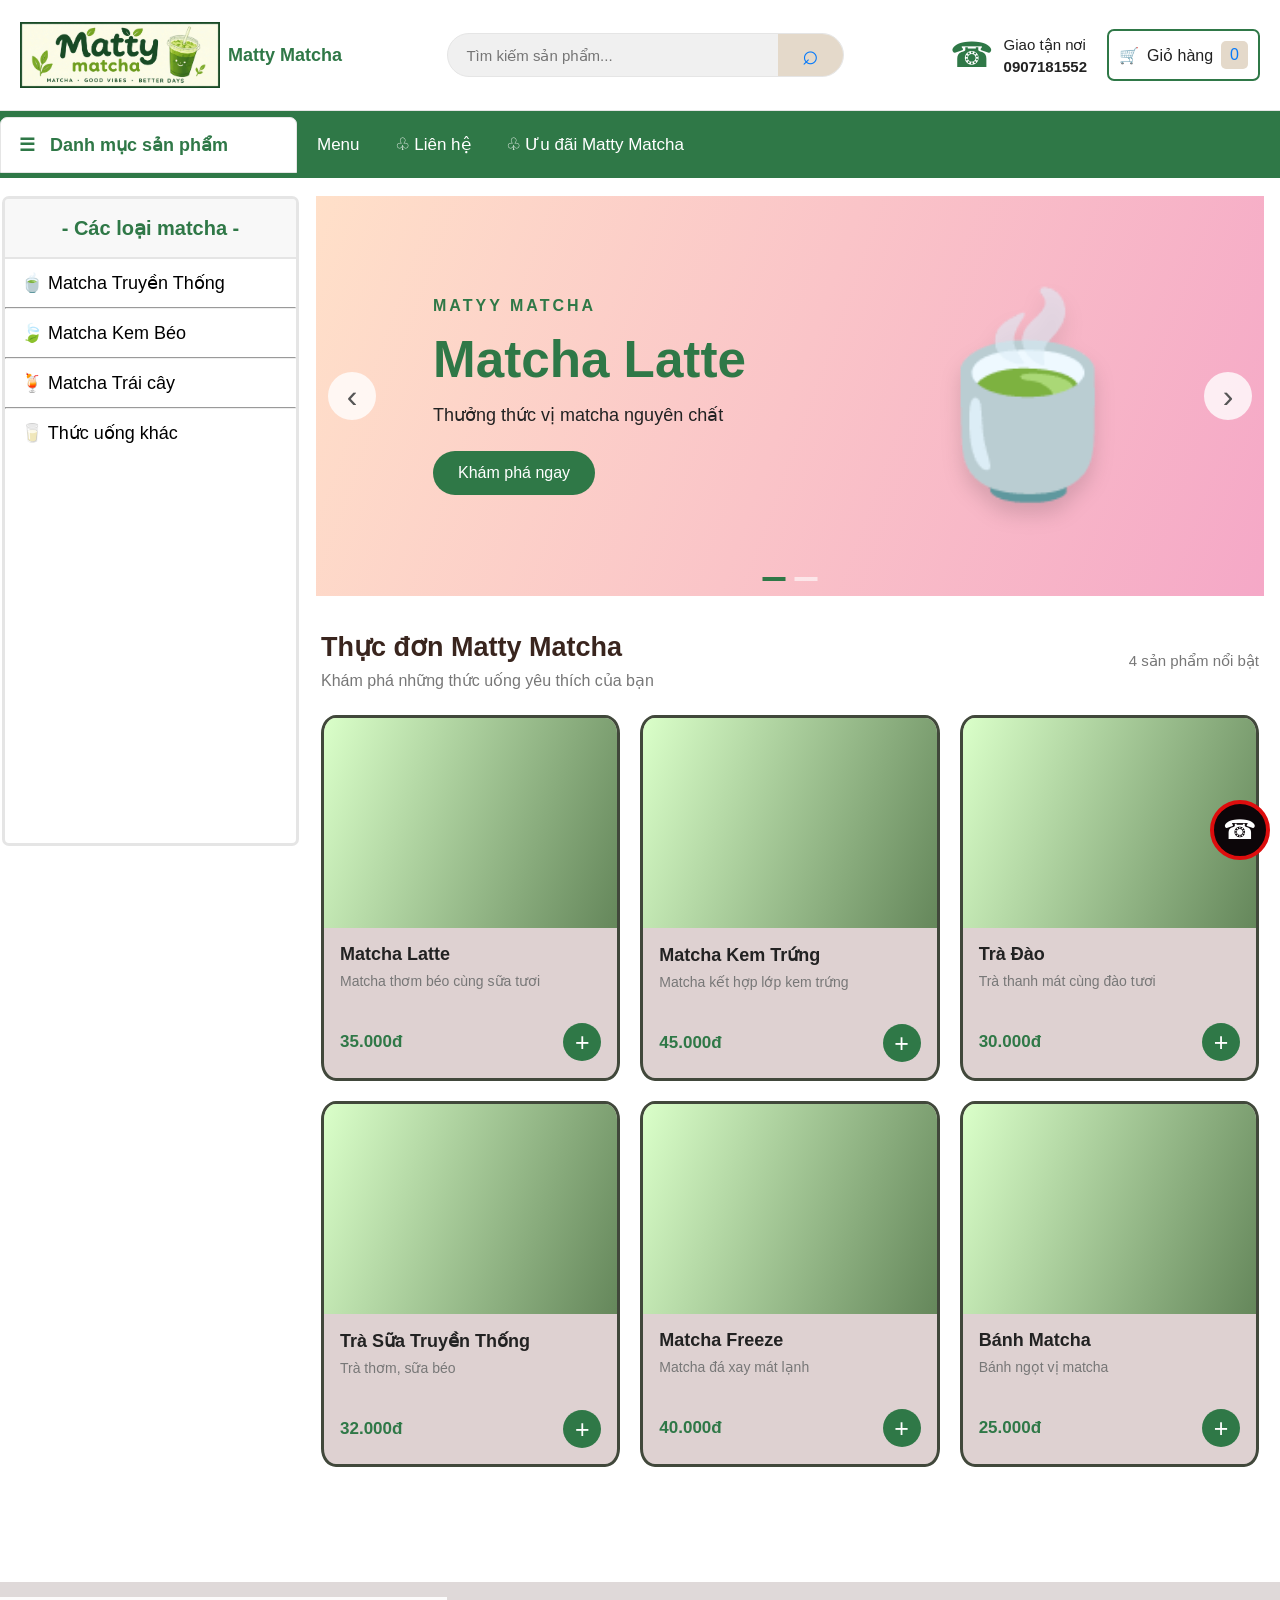
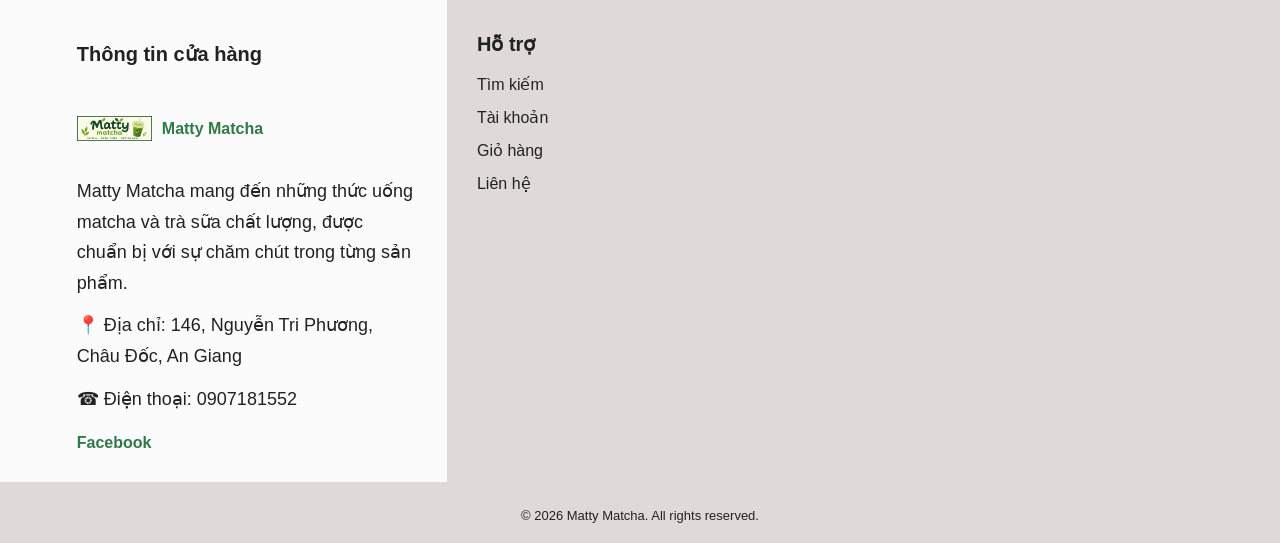
==== index.html @ 95d95df0 "Initial frontend" ====
<!DOCTYPE html>
<html lang="vi">
<head>
    <meta charset="UTF-8">
    <meta name="viewport" content="width=device-width, initial-scale=1.0">
    <title>Matty Matcha | Đặt món trực tuyến</title>
    <link rel="stylesheet" href="css/style.css">
    <script src="js/main.js" defer></script>
    <script src="js/menu.js" defer></script>
</head>

<body>

    <!--  HEADER  -->
    <header class="header">
        <div class="header-container">

            <!-- Logo -->
            <a href="index.html" class="logo">
                <img src="images/logo/logo1.jpg" alt="Matty Matcha">
                <span>Matty Matcha</span>
            </a>

            <!-- Search -->
            <form class="search-box" id="search-form">
                <input
                    type="search"
                    id="search-input"
                    placeholder="Tìm kiếm sản phẩm..."
                >
                <button type="submit" aria-label="Tìm kiếm">⌕</button>
            </form>

            <!-- Header Actions -->
            <div class="header-actions">

                <a href="tel:0907181552" class="hotline">
                    <span class="action-icon">☎</span>
                    <span>
                        Giao tận nơi
                        <strong>0907181552</strong>
                    </span>
                </a>

                <a href="cart.html" class="cart-button">
                    <span>🛒</span>
                    Giỏ hàng
                    <span class="cart-count" id="cart-count">0</span>
                </a>

            </div>

            <button class="mobile-menu-btn" id="mobile-menu-btn"
                    aria-label="Mở danh mục" aria-expanded="false">
                ☰
            </button>

        </div>
    </header>


    <!--  NAVIGATION  -->
    <nav class="navigation">
        <button class="category-toggle" id="category-toggle" >
            ☰ <span>Danh mục sản phẩm</span>
        </button>

        <div class="navigation-links">
            <a href="menu.html"> Menu</a>
            <a href="contact.html">♧ Liên hệ</a>
            <a href="#">♧ Ưu đãi Matty Matcha</a>
        </div>
    </nav>

    <!--  MAIN CONTENT  -->
    <main class="main-layout">

        <!-- Sidebar -->
        <aside class="sidebar" id="sidebar">

            <div class="sidebar-title">
                <strong>- Các loại matcha -</strong>
            </div>

            <ul class="category-list">
                <li>
                    <button class="category-item" data-category="matcha-truyen-thong">
                        🍵 Matcha Truyền Thống
                    </button>
                </li>

                <hr> 

                <li>
                    <button class="category-item" data-category="matcha-kem-beo">
                        🍃 Matcha Kem Béo
                    </button>
                </li>

                <hr>

                <li>
                    <button class="category-item" data-category="matcha-trai-cay">
                        🍹 Matcha Trái cây
                    </button>
                </li>

                <hr>

                <li>
                    <button class="category-item" data-category="other">
                        🥛 Thức uống khác
                    </button>
                </li>
            </ul>

        </aside>


        <!-- Content -->
        <section class="content">

            <!-- Banner -->
            <section class="banner-section">

                <div class="banner-slider" id="banner-slider">

                    <div class="banner-slide active">
                        <div class="banner-text">
                            <span>MATYY MATCHA</span>
                            <h1>Matcha Latte</h1>
                            <p>Thưởng thức vị matcha nguyên chất</p>
                            <a href="#products">Khám phá ngay</a>
                        </div>
                        <div class="banner-image banner-image-one">
                            🍵
                        </div>
                    </div>

                    <div class="banner-slide">
                        <div class="banner-text">
                            <span>FRESH EVERY DAY</span>
                            <h1>Matcha Kem Trứng</h1>
                            <p>Béo thơm, đậm vị, khó quên</p>
                            <a href="#products">Đặt món ngay</a>
                        </div>
                        <div class="banner-image banner-image-two">
                            🧋
                        </div>
                    </div>

                </div>

                <button class="slider-btn prev" id="prev-slide"
                        aria-label="Banner trước">‹</button>

                <button class="slider-btn next" id="next-slide"
                        aria-label="Banner tiếp theo">›</button>

                <div class="slider-dots" id="slider-dots">
                    <button class="dot active" data-slide="0"></button>
                    <button class="dot" data-slide="1"></button>
                </div>

            </section>


            <!-- Products -->
            <section class="products-section" id="products">

                <div class="section-heading">
                    <div>
                        <h2>Thực đơn Matty Matcha</h2>
                        <p>Khám phá những thức uống yêu thích của bạn</p>
                    </div>

                    <span class="product-total" id="product-total">
                        4 sản phẩm nổi bật
                    </span>
                </div>

                <div class="products-grid" id="products-grid">

                    <!-- Product 1 -->
                    <article class="product-card" data-category="matcha-truyen-thong">
                        <div class="product-image">
                            <img src="images/products/matcha-latte.jpg"
                                 alt="Matcha Latte"
                                 onerror="this.style.display='none'">
                        </div>
                        <div class="product-info">
                            <h3>Matcha Latte</h3>
                            <p>Matcha thơm béo cùng sữa tươi</p>
                            <div class="product-bottom">
                                <strong>35.000đ</strong>
                                <button class="add-cart"
                                        data-id="1"
                                        data-name="Matcha Latte"
                                        data-price="35000">
                                    +
                                </button>
                            </div>
                        </div>
                    </article>

                    <!-- Product 2 -->
                    <article class="product-card" data-category="matcha-kem-beo">
                        <div class="product-image">
                            <img src="images/products/matcha-egg.jpg"
                                 alt="Matcha Kem Trứng"
                                 onerror="this.style.display='none'">
                        </div>
                        <div class="product-info">
                            <h3>Matcha Kem Trứng</h3>
                            <p>Matcha kết hợp lớp kem trứng</p>
                            <div class="product-bottom">
                                <strong>45.000đ</strong>
                                <button class="add-cart"
                                        data-id="2"
                                        data-name="Matcha Kem Trứng"
                                        data-price="45000">
                                    +
                                </button>
                            </div>
                        </div>
                    </article>

                    <!-- Product 3 -->
                    <article class="product-card" data-category="tea">
                        <div class="product-image">
                            <img src="images/products/peach-tea.jpg"
                                 alt="Trà Đào"
                                 onerror="this.style.display='none'">
                        </div>
                        <div class="product-info">
                            <h3>Trà Đào</h3>
                            <p>Trà thanh mát cùng đào tươi</p>
                            <div class="product-bottom">
                                <strong>30.000đ</strong>
                                <button class="add-cart"
                                        data-id="3"
                                        data-name="Trà Đào"
                                        data-price="30000">
                                    +
                                </button>
                            </div>
                        </div>
                    </article>

                    <!-- Product 4 -->
                    <article class="product-card" data-category="milk-tea">
                        <div class="product-image">
                            <img src="images/products/milk-tea.jpg"
                                 alt="Trà Sữa Truyền Thống"
                                 onerror="this.style.display='none'">
                        </div>
                        <div class="product-info">
                            <h3>Trà Sữa Truyền Thống</h3>
                            <p>Trà thơm, sữa béo</p>
                            <div class="product-bottom">
                                <strong>32.000đ</strong>
                                <button class="add-cart"
                                        data-id="4"
                                        data-name="Trà Sữa Truyền Thống"
                                        data-price="32000">
                                    +
                                </button>
                            </div>
                        </div>
                    </article>

                    <!-- Product 5 -->
                    <article class="product-card" data-category="freeze">
                        <div class="product-image">
                            <img src="images/products/freeze.jpg"
                                 alt="Matcha Freeze"
                                 onerror="this.style.display='none'">
                        </div>
                        <div class="product-info">
                            <h3>Matcha Freeze</h3>
                            <p>Matcha đá xay mát lạnh</p>
                            <div class="product-bottom">
                                <strong>40.000đ</strong>
                                <button class="add-cart"
                                        data-id="5"
                                        data-name="Matcha Freeze"
                                        data-price="40000">
                                    +
                                </button>
                            </div>
                        </div>
                    </article>

                    <!-- Product 6 -->
                    <article class="product-card" data-category="cake">
                        <div class="product-image">
                            <img src="images/products/cake.jpg"
                                 alt="Bánh Matcha"
                                 onerror="this.style.display='none'">
                        </div>
                        <div class="product-info">
                            <h3>Bánh Matcha</h3>
                            <p>Bánh ngọt vị matcha</p>
                            <div class="product-bottom">
                                <strong>25.000đ</strong>
                                <button class="add-cart"
                                        data-id="6"
                                        data-name="Bánh Matcha"
                                        data-price="25000">
                                    +
                                </button>
                            </div>
                        </div>
                    </article>

                </div>

                <p class="no-results" id="no-results" hidden>
                    Không tìm thấy sản phẩm phù hợp.
                </p>

            </section>

        </section>
    </main>


    <!--  FOOTER  -->
    <footer class="footer">

        <div class="footer-container">

            <!-- Company Information -->
            <div class="footer-company">
                <h3>Thông tin cửa hàng</h3>

                <div class="footer-logo">
                    <img src="images/logo/logo1.jpg" alt="Matty Matcha"
                         onerror="this.style.display='none'">
                    <strong>Matty Matcha</strong>
                </div>

                <p>
                    Matty Matcha mang đến những thức uống matcha
                    và trà sữa chất lượng, được chuẩn bị với sự
                    chăm chút trong từng sản phẩm.
                </p>

                <p>📍 Địa chỉ: 146, Nguyễn Tri Phương, Châu Đốc, An Giang</p>
                <p>☎ Điện thoại: 0907181552</p>
                

                <div class="social-links">
                    <a href="https://www.facebook.com/share/19p3q8BR75/">Facebook</a>
                </div>
            </div>


            <!-- Support -->
            <div class="footer-column">
                <h3><strong>Hỗ trợ</strong></h3>
                <a href="#">Tìm kiếm</a>
                <a href="#">Tài khoản</a>
                <a href="cart.html">Giỏ hàng</a>
                <a href="contact.html">Liên hệ</a>
            </div>

        </div>

        <div class="footer-bottom">
            © 2026 Matty Matcha. All rights reserved.
        </div>

    </footer>


    <!--  FLOATING CONTACT -->
    <div class="floating-contact">

        <a href="tel:0907181552" class="floating-phone"
           aria-label="Gọi điện">
            ☎
        </a>

    </div>

</body>
</html>
---- css/style.css ----
/*  RESET */

* {
    margin: 0;
    padding: 0;
    box-sizing: border-box;
}

html {
    scroll-behavior: smooth;
}

body {
    font-family: Arial, Helvetica, sans-serif;
    color: #222;
    background: #fff;
}

a {
    text-decoration: none;
    color: inherit;
}

button {
    font: inherit;
    cursor: pointer;
}

:root {
    --primary: #2f7847;
    --primary-dark: #760f17;
    --text: #222;
    --border: #e5e5e5;
    --background: #f7f7f7;
}


/*  HEADER  */

.header {
    width: 100%;
    min-height: 110px;
    background: white;
    border-bottom: 1px solid var(--border);
}

.header-container {
    min-height: 110px;
    padding: 10px 20px;
    display: flex;
    align-items: center;
    justify-content: space-between;
    gap: 25px;
}

/* Logo */

.logo {
    display: flex;
    align-items: center;
    gap: 8px;
    min-width: 180px;
}

.logo img {
    width: 200px;
    height: 90px;
    object-fit: contain;
}

.logo span {
    color: var(--primary);
    font-weight: bold;
    font-size: 18px;
}

/* Search */

.search-box {
    display: flex;
    width: min(32%, 520px);
    height: 44px;
    background: #f0f0f0;
    border-radius: 30px;
    overflow: hidden;
    border: 1px solid var(--border);
}

.search-box input {
    flex: 1;
    min-width: 0;
    border: none;
    outline: none;
    background: transparent;
    padding: 0 18px;
    font-size: 15px;
}

.search-box button {
    width: 65px;
    border: none;
    background: #e4d9ca;
    color: #087bfa;
    font-size: 28px;
}

/* Header Actions */

.header-actions {
    display: flex;
    align-items: center;
    gap: 20px;
}

.language-btn {
    border: none;
    background: transparent;
    font-size: 28px;
}

.hotline,
.account {
    display: flex;
    align-items: center;
    gap: 10px;
    white-space: nowrap;
    font-size: 15px;
}

.hotline strong {
    display: block;
    margin-top: 4px;
}

.account small {
    display: block;
    margin-top: 4px;
}

.action-icon {
    color: var(--primary);
    font-size: 35px;
}

.cart-button {
    display: flex;
    align-items: center;
    gap: 8px;
    padding: 10px;
    border: 2px solid var(--primary);
    border-radius: 7px;
    white-space: nowrap;
}

.cart-count {
    background: #e4d9ca;
    color: #087bfa;
    padding: 5px 9px;
    border-radius: 5px;
}

.mobile-menu-btn {
    display: none;
    background: transparent;
    border: none;
    font-size: 28px;
    color: var(--primary);
}


/* ================= NAVIGATION ================= */

.navigation {
    min-height: 67px;
    background: var(--primary);
    display: flex;
    align-items: center;
    gap: 20px;
    padding-right: 20px;
    font-size: 18px;
}

.category-toggle {
    min-height: 56px;
    width: 297px;
    flex-shrink: 0;
    background: #fff;
    color: var(--primary);
    border: 1px solid var(--border);
    border-radius: 7px 7px 0 0;
    font-size: 18px;
    font-weight: bold;
    text-align: left;
    padding: 0 18px;
}

.category-toggle span {
    margin-left: 10px;
}

.navigation-links {
    display: flex;
    align-items: center;
    gap: 35px;
    color: white;
}

.navigation-links a {
    font-size: 17px;
    transition: opacity 0.2s;
}

.navigation-links a:hover {
    opacity: 0.7;
}


/* ================= MAIN LAYOUT ================= */

.main-layout {
    display: grid;
    grid-template-columns: 297px minmax(0, 1fr);
    gap: 17px;
    padding: 18px 16px 40px 2px;
    align-items: start;
}

/* Sidebar */

.sidebar {
    border: 3px solid var(--border);
    border-radius: 7px;
    background: white;
    min-height: 650px;
    overflow: hidden;
}

.sidebar-title {
    background: #f8f8f8;
    color: var(--primary);
    font-size: 20px;
    font-weight: bold;
    font-family: Arial, Helvetica, sans-serif;
    text-align: center;
    padding: 17px;
    border-bottom: 2px solid var(--border);
}

.category-list {
    list-style: none;
}

.category-item {
    width: 100%;
    padding: 13px 16px;
    border: none;
    background: white;
    text-align: left;
    font-size: 18px;
    transition: 0.2s;
}

.category-item:hover,
.category-item.active {
    background: #fff0f0;
    color: var(--primary);
}

.hr{
    color: var(--border);
    border: none;
    border-top: 1px solid #ddd;
    margin: 10px 0;

}
/* ================= CONTENT ================= */

.content {
    min-width: 0;
}

/* Banner */

.banner-section {
    position:  relative;
    overflow: hidden;
    width: 100%;
}

.banner-slider {
    position: relative;
    min-height: 400px;
}

.banner-slide {
    display: none;
    min-height: 400px;
    align-items: center;
    justify-content: space-around;
    padding: 35px;
    background: linear-gradient(110deg, #ffe0c9, #f5a8c7);
}

.banner-slide.active {
    display: flex;
}

.banner-slide:nth-child(2) {
    background: linear-gradient(110deg, #d7edc6, #f2b3c7);
}

.banner-text {
    max-width: 55%;
}

.banner-text span {
    color: var(--primary);
    font-weight: bold;
    letter-spacing: 3px;
}

.banner-text h1 {
    font-size: clamp(30px, 4vw, 55px);
    color: var(--primary);
    margin: 15px 0;
}

.banner-text p {
    font-size: 18px;
    margin-bottom: 25px;
}

.banner-text a {
    display: inline-block;
    background: var(--primary);
    color: white;
    padding: 13px 25px;
    border-radius: 25px;
}

.banner-image {
    font-size: clamp(100px, 15vw, 190px);
    filter: drop-shadow(0 12px 10px #0002);
}

.slider-btn {
    position: absolute;
    top: 50%;
    transform: translateY(-50%);
    width: 48px;
    height: 48px;
    border: none;
    border-radius: 50%;
    background: #ffffffc9;
    font-size: 32px;
    color: #555;
}

.slider-btn:hover {
    background: white;
}

.slider-btn.prev {
    left: 12px;
}

.slider-btn.next {
    right: 12px;
}

.slider-dots {
    position: absolute;
    bottom: 15px;
    left: 50%;
    transform: translateX(-50%);
    display: flex;
    gap: 9px;
}

.dot {
    width: 23px;
    height: 4px;
    background: #ffffff99;
    border: none;
}

.dot.active {
    background: var(--primary);
}


/* ================= PRODUCTS ================= */

.products-section {
    padding: 35px 5px;
}

.section-heading {
    display: flex;
    align-items: center;
    justify-content: space-between;
    margin-bottom: 25px;
}

.section-heading h2 {
    font-size: 27px;
    color: #39251e;
    margin-bottom: 8px;
}

.section-heading p {
    color: #777;
}

.product-total {
    color: #777;
    font-size: 15px;
}

.products-grid {
    display: grid;
    grid-template-columns: repeat(3, minmax(0, 1fr));
    gap: 20px;
}

.product-card {
    border: 3px solid #41483b;
    background: rgb(222, 209, 209);
    transition: 0.25s;
    border-radius:5%;
    overflow: hidden;
}

.product-card:hover {
    transform: translateY(-4px);
    box-shadow: 0 5px 20px #00000012;
    
}

.product-image {
    width: 100%;
    height: 210px;
    display: flex;
    align-items: center;
    justify-content: center;
    background: #fafafa;
    overflow: hidden;
    background: linear-gradient(110deg, #daffc9, #65875b);
}

.product-image img {
    width: 40%;
    height: 120%;
    object-fit: cover;
}

.product-info {
    padding: 16px;
}

.product-info h3 {
    font-size: 18px;
    margin-bottom: 8px;
}

.product-info p {
    color: #777;
    font-size: 14px;
    min-height: 35px;
}

.product-bottom {
    display: flex;
    align-items: center;
    justify-content: space-between;
    margin-top: 15px;
}

.product-bottom strong {
    color: var(--primary);
    font-size: 17px;
}

.add-cart {
    width: 38px;
    height: 38px;
    border: none;
    border-radius: 50%;
    background: var(--primary);
    color: white;
    font-size: 25px;
}

.add-cart:hover {
    background: var(--primary-dark);
}

.no-results {
    padding: 30px;
    text-align: center;
    color: #777;
}


/* ================= FOOTER ================= */

.footer {
    background: #dfd9d9;
    margin-top: 40px;
}

.footer-container {
    display: grid;
    grid-template-columns: 2fr 1fr 1fr 1.6fr;
    gap: 30px;
    padding: 50px max(30px, 6vw);
}

.footer-container h3 {
    font-size: 20px;
    margin-bottom: 30px;
}

.footer-company {
    background: #fcfbfb;
    padding: 30px;
    margin: -35px 0 -45px -7vw;
    padding-left: 7vw;
    padding-top: 45px;
    
}

.footer-company p {
    line-height: 1.7;
    margin-bottom: 12px;
    font-size: 18px;
}

.footer-logo {
    display: flex;
    align-items: center;
    gap: 10px;
    margin-bottom: 15px;
    color: var(--primary);
}

.footer-logo img {
    width: 75px;
    height: 65px;
    object-fit: contain;
}

.footer-column {
    display: flex;
    flex-direction: column;
    gap: 14px;
}

.footer-column h3 {
    margin-bottom: 5px;
}

.footer-column a {
    font-size: 16px;
}

.footer-column a:hover {
    color: var(--primary);
}

.social-links {
    display: flex;
    gap: 15px;
    margin-top: 20px;
}

.social-links a {
    color: var(--primary);
    font-weight: bold;
}


.footer-bottom {
    text-align: center;
    padding: 20px;
    border-top: 1px solid #ddd;
    font-size: 13px;
}


/* ================= Icon điện thoại ================= */

.floating-contact {
    position: fixed;
    right: 10px;
    bottom: 40px;
    display: flex;
    flex-direction: column;
    gap: 10px;
    z-index: 1000;
}

.floating-phone {
    display: flex;
    justify-content: center;
    align-items: center;
    width: 60px;
    height: 60px;
    border: 4px solid #dd0d0d;
    border-radius: 50%;
    color: white;
    font-size: 27px;
}


.floating-phone {
    background: #0c0609;
}


/* ================= RESPONSIVE ================= */



/* Laptop */
@media (max-width: 1100px) {

    .header-container {
        gap: 12px;
    }

    .header-actions {
        gap: 10px;
    }

    .hotline,
    .account {
        font-size: 13px;
    }

    .main-layout {
        grid-template-columns: 240px minmax(0, 1fr);
    }

    .navigation {
        gap: 10px;
    }

    .category-toggle {
        width: 240px;
    }

    .products-grid {
        grid-template-columns: repeat(3, minmax(0, 1fr));
    }

    .footer-container {
        grid-template-columns: repeat(2, 1fr);
    }
}

/* Mobile */

@media (max-width: 767px) {

    
    .main-layout {
        grid-template-columns: minmax(0, 1fr);
    }

    #sidebar {
        display: none;
    }

    .products-grid {
        grid-template-columns: 1fr;
        gap: 16px;
    }

    .product-image {
        height: 190px;
        background-color:#0002
    }

    .product-image img {
    width: 100%;
    height: 100%;
    object-fit: contain;
    object-position: center;
}

    .product-info {
        padding: 16px;
    }

    .product-info h3 {
        font-size: 17px;
    }

    .product-bottom {
        margin-top: 12px;
    }

    /* Header */
    .header-container {
        gap: 10px;
    }

    .header-actions {
        gap: 10px;
    }

    /* Navigation */
    .navigation {
        gap: 8px;
    }

    /* Banner */
    .banner-text {
        max-width: 65%;
    }

    .banner-text h1 {
        font-size: 25px;
    }

    /* Tiêu đề danh mục */
    .section-heading h2 {
        font-size: 22px;
    }

    /* Footer */
    .footer-container {
        grid-template-columns: 1fr;
    }
    #sidebar {
        display: none;
        min-height: auto;
    }

    /* Khi bấm nút ☰ thì hiện danh mục */
    #sidebar.open {
        display: block;
        width: 100%;
        margin-bottom: 16px;
    }

    /* Nút mở danh mục */
    .mobile-menu-btn {
        display: block;
        cursor: pointer;
    }
}
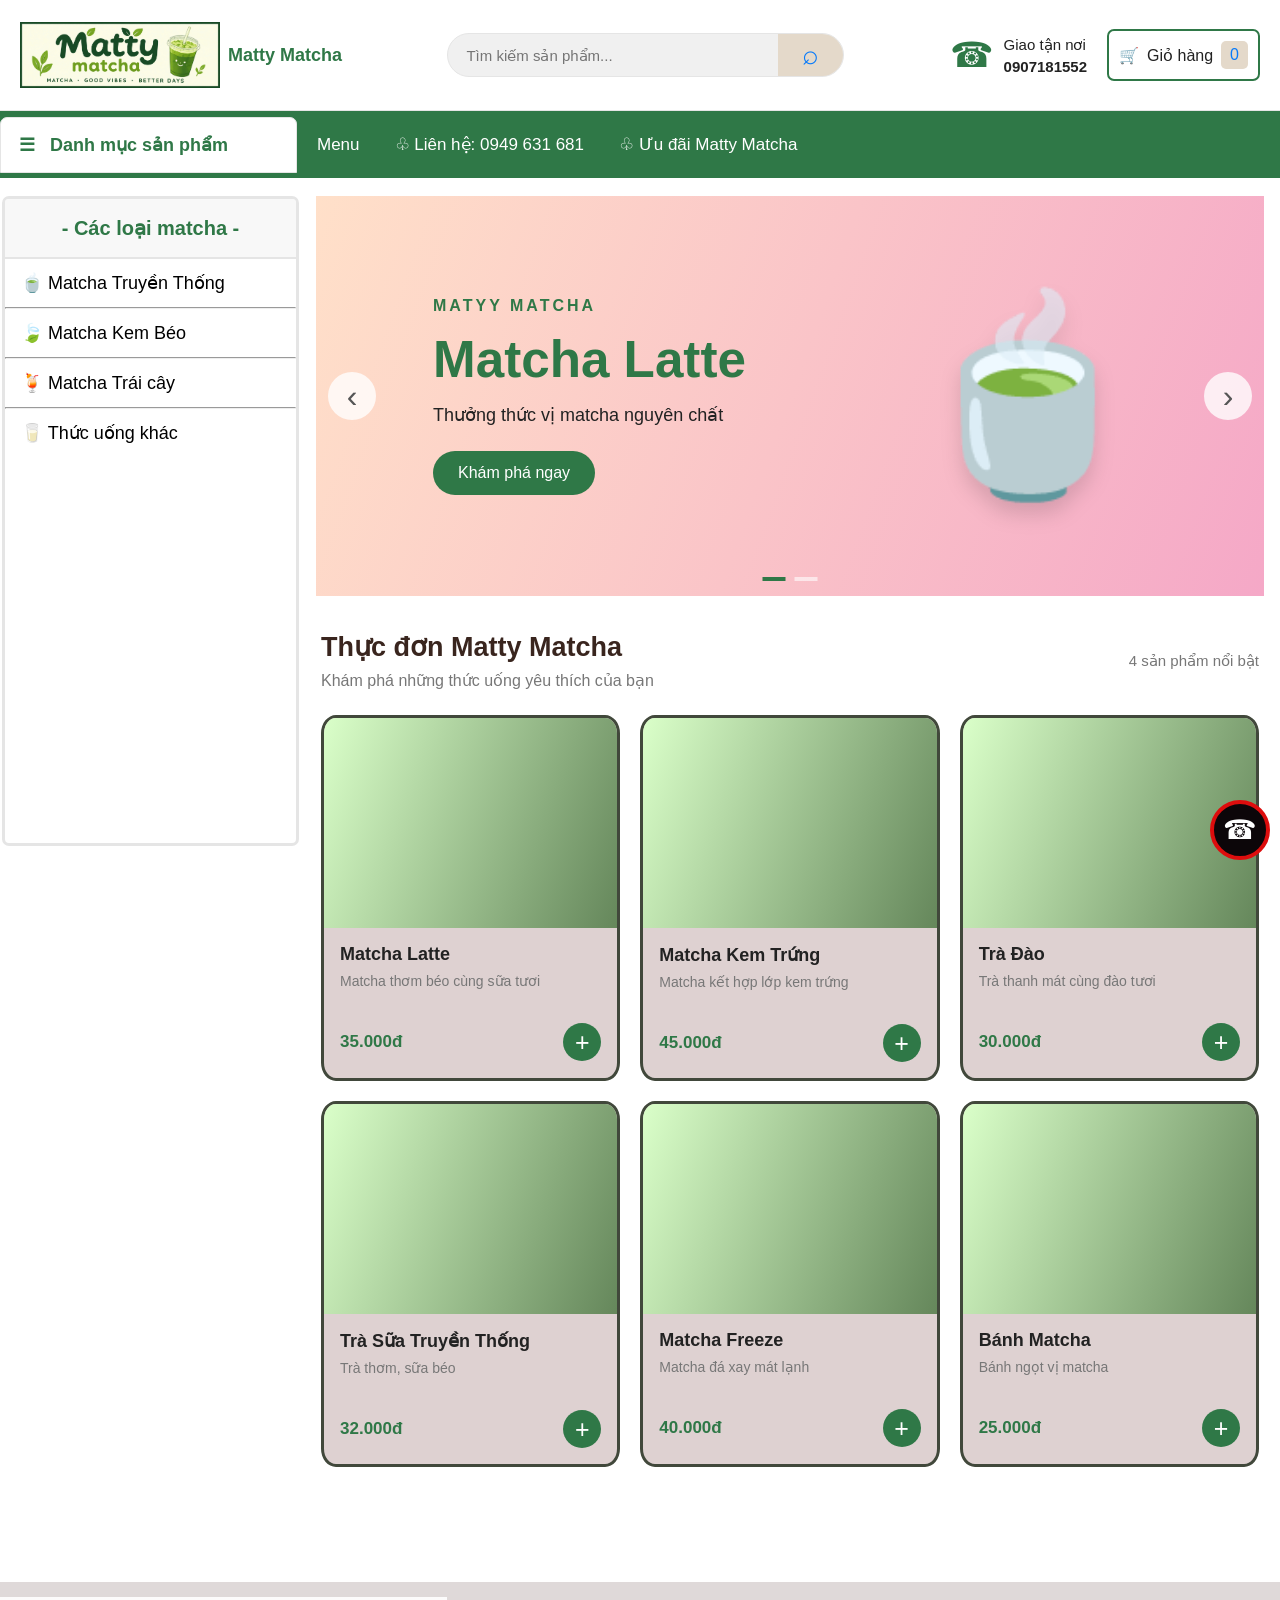
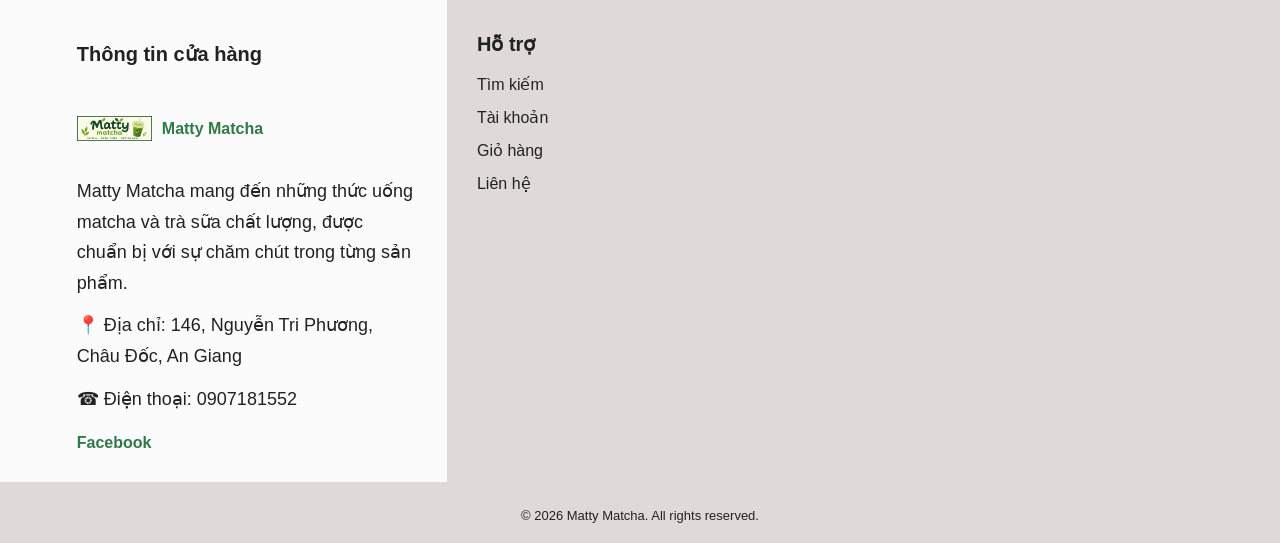
==== commit fe83a5a1: "Update contact link with phone number" ====
--- a/index.html
+++ b/index.html
@@ -68,7 +68,7 @@
 
         <div class="navigation-links">
             <a href="menu.html"> Menu</a>
-            <a href="contact.html">♧ Liên hệ</a>
+            <a href="#">♧ Liên hệ: 0949 631 681</a>
             <a href="#">♧ Ưu đãi Matty Matcha</a>
         </div>
     </nav>
